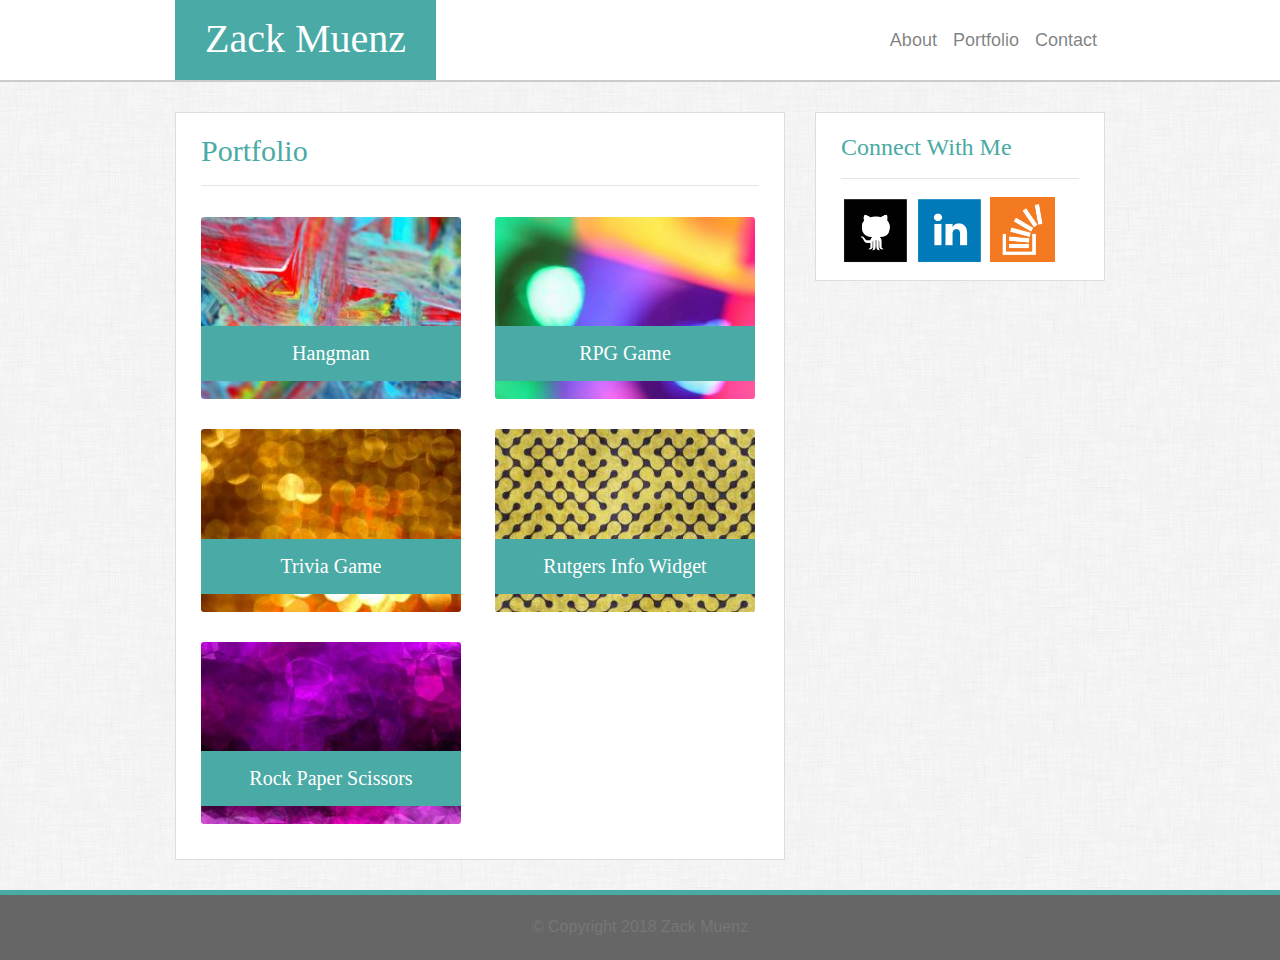
==== portfolio.html @ 8aa84c78 "Updated files" ====
<!DOCTYPE html>
<html lang="en">

<head>
    <meta charset="UTF-8">
    <meta name="viewport" content="width=device-width, initial-scale=1.0">
    <meta http-equiv="X-UA-Compatible" content="ie=edge">
    <link href="https://maxcdn.bootstrapcdn.com/bootstrap/4.0.0/css/bootstrap.min.css" rel="stylesheet" integrity="sha384-Gn5384xqQ1aoWXA+058RXPxPg6fy4IWvTNh0E263XmFcJlSAwiGgFAW/dAiS6JXm"
        crossorigin="anonymous">
    <link rel="stylesheet" type="text/css" href="assets/css/style.css">
    <title>Portfolio</title>
</head>

<body>
    <nav class="navbar navbar-expand-lg navbar-light bg-light" style="border-bottom: solid 2px #cccccc;">
        <div class="container">
            <a class="navbar-brand" href="#">
                <div class="teal-container">
                    <h1 class="name">Zack Muenz</h1>
                </div>
            </a>
            <button class="navbar-toggler" type="button" data-toggle="collapse" data-target="#navbarSupportedContent" aria-controls="navbarSupportedContent"
                aria-expanded="false" aria-label="Toggle navigation">
                <span class="navbar-toggler-icon"></span>
            </button>

            <div class="collapse navbar-collapse justify-content-end" id="navbarSupportedContent">
                <ul class="navbar-nav ml-auto">
                    <li class="nav-item">
                        <a class="nav-link navigation-links" href="index.html">About</a>
                    </li>
                    <li class="nav-item">
                        <a class="nav-link navigation-links" href="portfolio.html">Portfolio</a>
                    </li>
                    <li class="nav-item">
                        <a class="nav-link navigation-links" href="contact.html">Contact</a>
                    </li>
                </ul>
            </div>
        </div>
    </nav>

    <div class="container">
        <div class="row">
            <section class="col-lg-8 col-md-8 col-12 col-sm-12">
                <div class="left-section">
                    <h2>
                        Portfolio
                    </h2>
                    <hr>
                    <div class="row">
                        <div class="col-lg-6 col-md-12 col-12 col-sm-12">
                            <div class="card text-white">
                                <img class="card-img" src="assets/images/placeholder1.jpg" alt="Card image">
                                <div class="card-img-overlay">
                                    <h5 class="card-title">Hangman</h5>
                                </div>
                            </div>
                        </div>
                        <div class="col-lg-6 col-md-12 col-12 col-sm-12">
                            <div class="card text-white">
                                <img class="card-img" src="assets/images/placeholder2.jpg" alt="Card image">
                                <div class="card-img-overlay">
                                    <h5 class="card-title">RPG Game</h5>
                                </div>
                            </div>
                        </div>
                    </div>
                    <div class="row">
                        <div class="col-lg-6 col-md-12 col-12 col-sm-12">
                            <div class="card text-white">
                                <img class="card-img" src="assets/images/placeholder3.jpg" alt="Card image">
                                <div class="card-img-overlay">
                                    <h5 class="card-title">Trivia Game</h5>
                                </div>
                            </div>
                        </div>
                        <div class="col-lg-6 col-md-12 col-12 col-sm-12">
                            <div class="card text-white">
                                <img class="card-img" src="assets/images/placeholder4.jpg" alt="Card image">
                                <div class="card-img-overlay">
                                    <h5 class="card-title">Rutgers Info Widget</h5>
                                </div>
                            </div>
                        </div>
                    </div>
                    <div class="row">
                        <div class="col-lg-6 col-md-12 col-12 col-sm-12">
                            <div class="card text-white">
                                <img class="card-img" src="assets/images/placeholder5.jpg" alt="Card image">
                                <div class="card-img-overlay">
                                    <h5 class="card-title">Rock Paper Scissors</h5>
                                </div>
                            </div>
                        </div>
                        <div class="col-lg-6 col-md-12 col-12 col-sm-12">
                        </div>
                    </div>
                </div>
            </section>

            <aside class="col-lg-4 col-md-4 col-12 col-sm-12">
                <div class="right-aside">
                    <h3>
                        Connect With Me
                    </h3>
                    <hr>
                    <a href="https://github.com/zmuenz">
                        <img src="assets/images/GitHub-Icon.png" alt="GitHub Icon" width="70">
                    </a>
                    <a href="https://www.linkedin.com/in/zackmuenz/">
                        <img src="assets/images/LinkedIn-Icon.png" alt="LinkedIn Icon" width="70">
                    </a>
                    <a href="https://stackoverflow.com/users/9143154/zack-muenz?tab=profile">
                        <img src="assets/images/StackOverflow-Icon.png" alt="Stack Overflow Icon" width="65">
                    </a>
                </div>
            </aside>
        </div>
    </div>

    <footer class="footer">
        <div>
            <p id="footerCopy">&copy; Copyright 2018 Zack Muenz</p>
        </div>
    </footer>

    <script src="https://code.jquery.com/jquery-3.2.1.slim.min.js" integrity="sha384-KJ3o2DKtIkvYIK3UENzmM7KCkRr/rE9/Qpg6aAZGJwFDMVNA/GpGFF93hXpG5KkN"
        crossorigin="anonymous"></script>
    <script src="https://cdnjs.cloudflare.com/ajax/libs/popper.js/1.12.9/umd/popper.min.js" integrity="sha384-ApNbgh9B+Y1QKtv3Rn7W3mgPxhU9K/ScQsAP7hUibX39j7fakFPskvXusvfa0b4Q"
        crossorigin="anonymous"></script>
    <script src="https://maxcdn.bootstrapcdn.com/bootstrap/4.0.0/js/bootstrap.min.js" integrity="sha384-JZR6Spejh4U02d8jOt6vLEHfe/JQGiRRSQQxSfFWpi1MquVdAyjUar5+76PVCmYl"
        crossorigin="anonymous"></script>
</body>

</html>
---- assets/css/style.css ----
.navbar {
	position: relative;
	display: -webkit-box;
	display: -ms-flexbox;
	display: flex;
	-ms-flex-wrap: wrap;
	flex-wrap: wrap;
	-webkit-box-align: center;
	-ms-flex-align: center;
	align-items: center;
	-webkit-box-pack: justify;
	-ms-flex-pack: justify;
	justify-content: space-between;
	padding: 0 1rem;
  }

.navbar-brand {
	display: inline-block;
	background: #4aaaa5;
	padding-top: 0;
	padding-bottom: 0;
	margin-right: 1rem;
	font-size: 1.25rem;
	line-height: inherit;
	white-space: nowrap;
}

a:hover {
	color: #0056b3;
	text-decoration: none;
  }

#profilePic{
	margin: 0 20px 5px 0;
	width: 175px;
}

.btn-teal {
	color: #fff;
	background-color: #4aaaa5;
	border-color: #4aaaa5;
}

label {
	display: inline-block;
	margin-bottom: .5rem;
	color: #777777;
	font-size: 16px;
	font-family: "Arial", "Helvetica Neue", Helvetica, sans-serif;
}

.left-section{
	background: #fff;
	border: solid 1px #dddddd;
	padding: 20px 25px 20px;
	margin: 30px 0 0;
}

.right-aside{
	background: #fff;
	border: solid 1px #dddddd;
	padding: 20px 25px 15px;
	margin: 30px 0;
}

.navigation-links{
	font-size: 18px;
	color: #777777;
	font-family: "Arial", "Helvetica Neue", Helvetica, sans-serif;
	padding: 0 10px;
}

.name{
	color: #fff;
	font-family: "Georgia", Times, "Times New Roman", serif;
	padding: 15px 30px;
}

h1, h2, h3{
	font-family: "Georgia", Times, "Times New Roman", serif;
}

h2{
	color: #4aaaa5;
	font-size: 30px;
}

h3{
	color: #4aaaa5;
	font-size: 24px;
}

body{
	background-image: url('../images/dust_scratches.png');
	background-repeat: repeat;
	height: 100%;
	margin: 0;
}

.teal-container{
	width: 100%;
	height: 80px;
	background-color: #4aaaa5;
	text-align: center;
	color: #fff;
}

.project-name-box{
	position: absolute;
	width: 100%;
	height: 30%;
	background-color: #4aaaa5;
	top: 60%;
	text-align: center;
	color: #fff;
	font-family: "Arial", "Helvetica Neue", Helvetica, sans-serif;
}

.portfolio-image{
	width: 260px;
	margin: 10px 0;
}

.card {
	position: relative;
	display: -webkit-box;
	display: -ms-flexbox;
	display: flex;
	-webkit-box-orient: vertical;
	-webkit-box-direction: normal;
	-ms-flex-direction: column;
	flex-direction: column;
	min-width: 0;
	max-width: 260px;
	word-wrap: break-word;
	background-color: #fff;
	background-clip: border-box;
	border: none;
	margin: 15px 0;
}

.card-img {
	width: 100%;
}

.card-img-overlay {
	position: absolute;
	top: 60%;
	right: 0;
	bottom: 10%;
	left: 0;
	background: #4aaaa5;
	text-align: center;
}

h4{
	line-height: 1em;
	color: #fff;
	font-family: "Georgia", Times, "Times New Roman", serif;
}

h5{
	margin: -5px 0 0 0;
	font-family: "Georgia", Times, "Times New Roman", serif;
}

.footer{
	position: relative;
	background: #666666;
	border-top: 5px solid #4aaaa5;
	bottom: 0;
	left: 0;
	margin: 30px 0 0 0;
	height: 70px;
	width: 100%;
	text-align: center;
	clear: both;
	padding: auto;
	color: #fff;
}

#footerCopy{
	color: #777777;
	padding: 20px 0 0;
	font-size: 16px;
}

.bg-light {
	background-color: #ffffff !important;
  }

  @media (min-width: 1200px) {
	.container {
	  max-width: 960px;
	}
  }
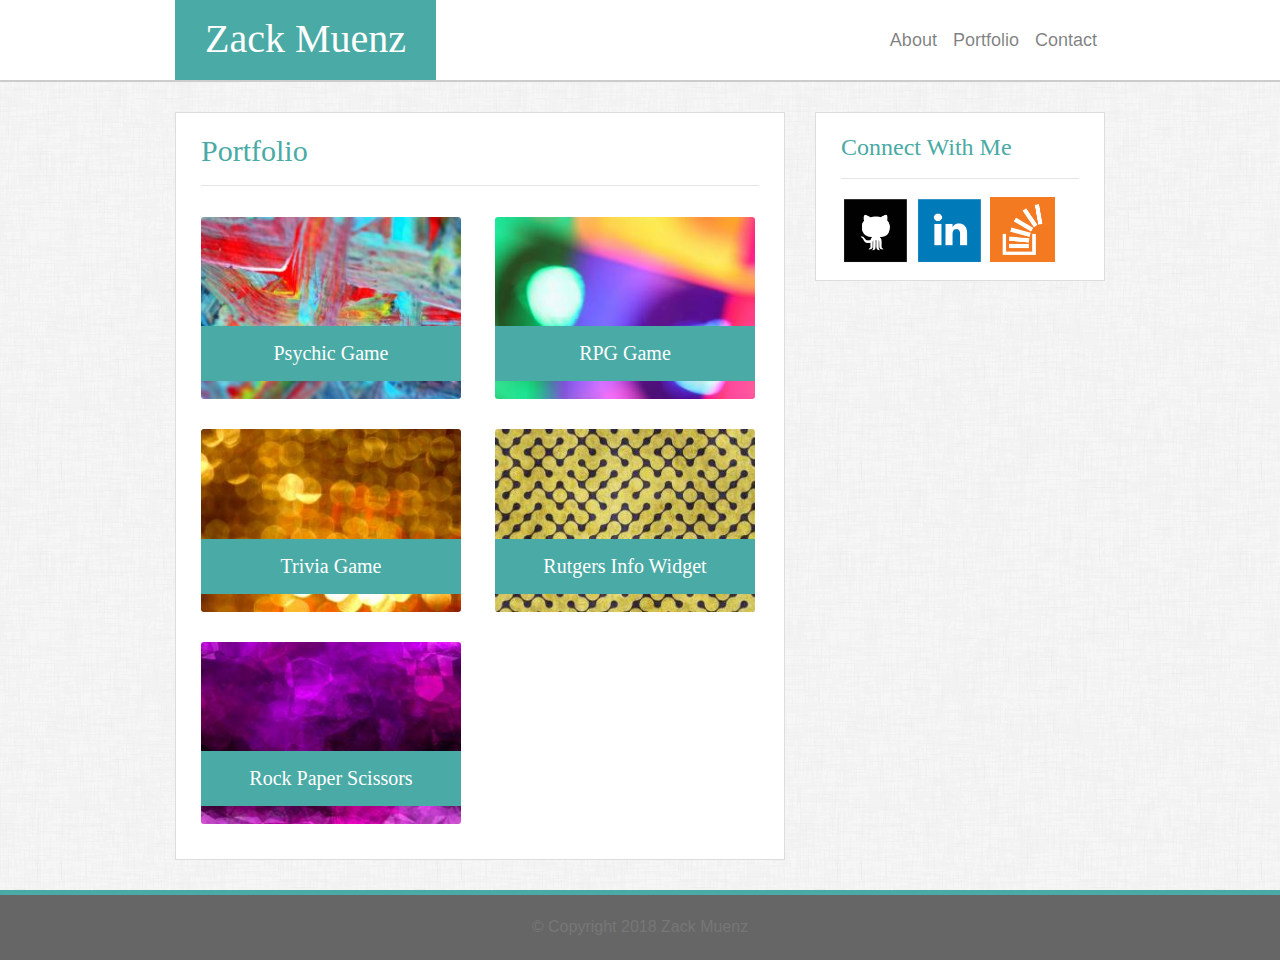
==== commit d98e7708: "Updated psychic game link" ====
--- a/portfolio.html
+++ b/portfolio.html
@@ -50,12 +50,14 @@
                     <hr>
                     <div class="row">
                         <div class="col-lg-6 col-md-12 col-12 col-sm-12">
-                            <div class="card text-white">
-                                <img class="card-img" src="assets/images/placeholder1.jpg" alt="Card image">
-                                <div class="card-img-overlay">
-                                    <h5 class="card-title">Hangman</h5>
+                            <a href="https://zmuenz.github.io/Psychic-Game/">
+                                <div class="card text-white">
+                                    <img class="card-img" src="assets/images/placeholder1.jpg" alt="Card image">
+                                    <div class="card-img-overlay">
+                                        <h5 class="card-title">Psychic Game</h5>
+                                    </div>
                                 </div>
-                            </div>
+                            </a>
                         </div>
                         <div class="col-lg-6 col-md-12 col-12 col-sm-12">
                             <div class="card text-white">
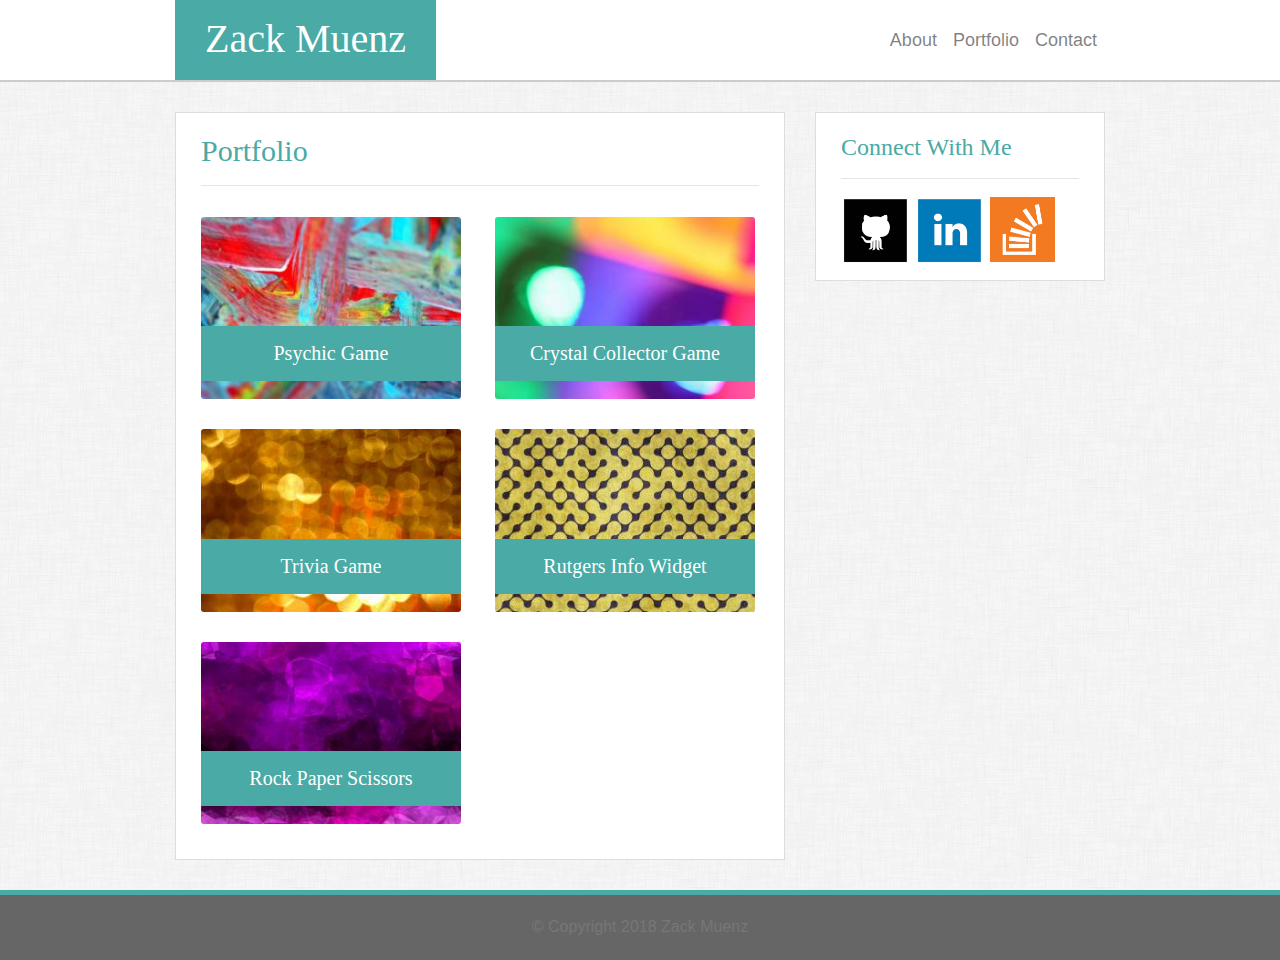
==== commit 81364d45: "added link to crystal game" ====
--- a/portfolio.html
+++ b/portfolio.html
@@ -60,12 +60,14 @@
                             </a>
                         </div>
                         <div class="col-lg-6 col-md-12 col-12 col-sm-12">
-                            <div class="card text-white">
-                                <img class="card-img" src="assets/images/placeholder2.jpg" alt="Card image">
-                                <div class="card-img-overlay">
-                                    <h5 class="card-title">RPG Game</h5>
+                            <a href="https://zmuenz.github.io/week-4-game/">
+                                <div class="card text-white">
+                                    <img class="card-img" src="assets/images/placeholder2.jpg" alt="Card image">
+                                    <div class="card-img-overlay">
+                                        <h5 class="card-title">Crystal Collector Game</h5>
+                                    </div>
                                 </div>
-                            </div>
+                            </a>
                         </div>
                     </div>
                     <div class="row">
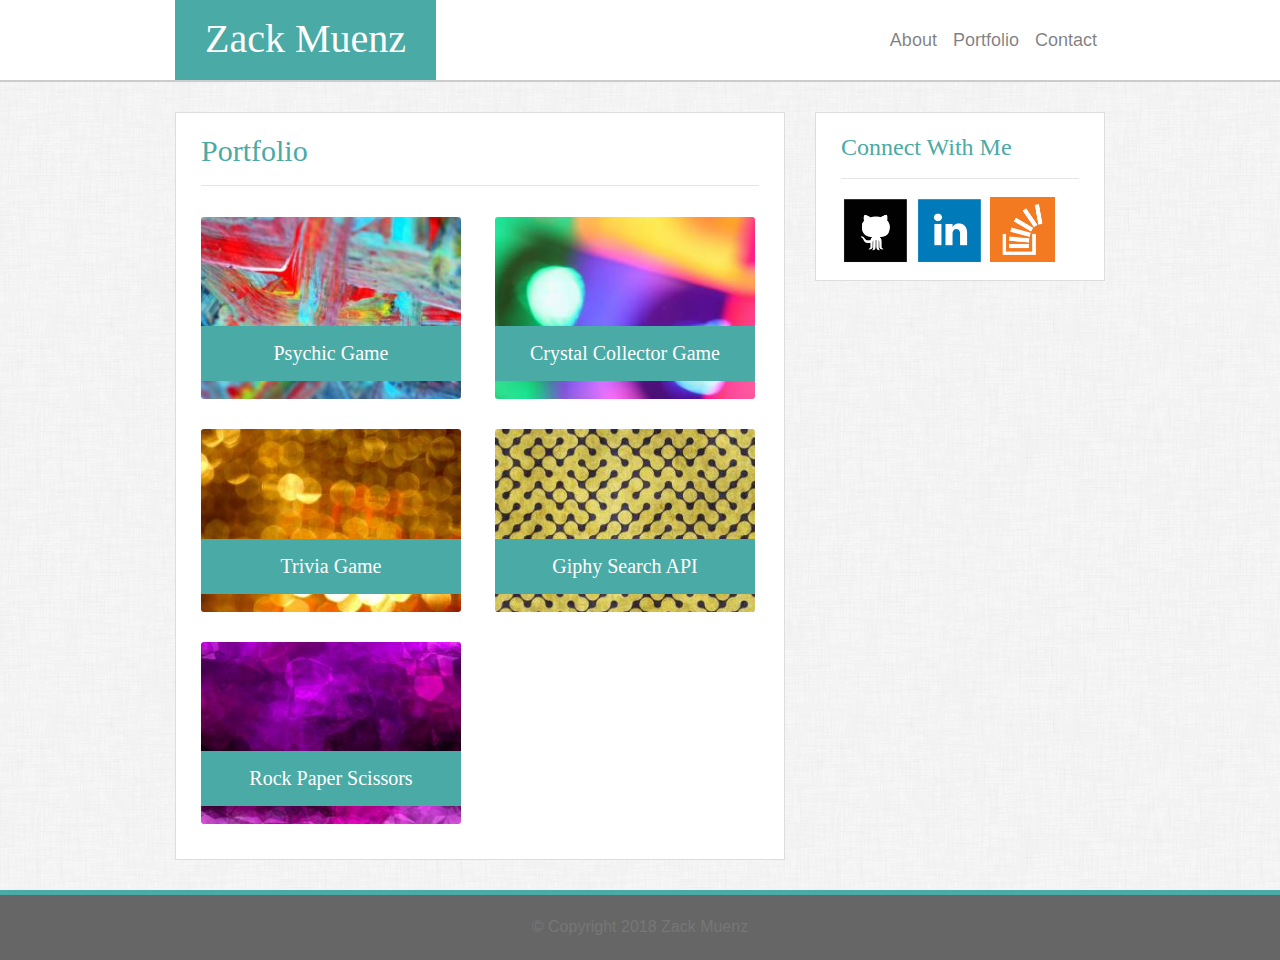
==== commit d4bf3b96: "Added Giphy Search API link" ====
--- a/portfolio.html
+++ b/portfolio.html
@@ -72,20 +72,24 @@
                     </div>
                     <div class="row">
                         <div class="col-lg-6 col-md-12 col-12 col-sm-12">
-                            <div class="card text-white">
-                                <img class="card-img" src="assets/images/placeholder3.jpg" alt="Card image">
-                                <div class="card-img-overlay">
-                                    <h5 class="card-title">Trivia Game</h5>
+                            <a href="https://zmuenz.github.io/TriviaGame/">
+                                <div class="card text-white">
+                                    <img class="card-img" src="assets/images/placeholder3.jpg" alt="Card image">
+                                    <div class="card-img-overlay">
+                                        <h5 class="card-title">Trivia Game</h5>
+                                    </div>
                                 </div>
-                            </div>
+                            </a>
                         </div>
                         <div class="col-lg-6 col-md-12 col-12 col-sm-12">
-                            <div class="card text-white">
-                                <img class="card-img" src="assets/images/placeholder4.jpg" alt="Card image">
-                                <div class="card-img-overlay">
-                                    <h5 class="card-title">Rutgers Info Widget</h5>
+                            <a href="https://zmuenz.github.io/Giphy-Search/">
+                                <div class="card text-white">
+                                    <img class="card-img" src="assets/images/placeholder4.jpg" alt="Card image">
+                                    <div class="card-img-overlay">
+                                        <h5 class="card-title">Giphy Search API</h5>
+                                    </div>
                                 </div>
-                            </div>
+                            </a>
                         </div>
                     </div>
                     <div class="row">
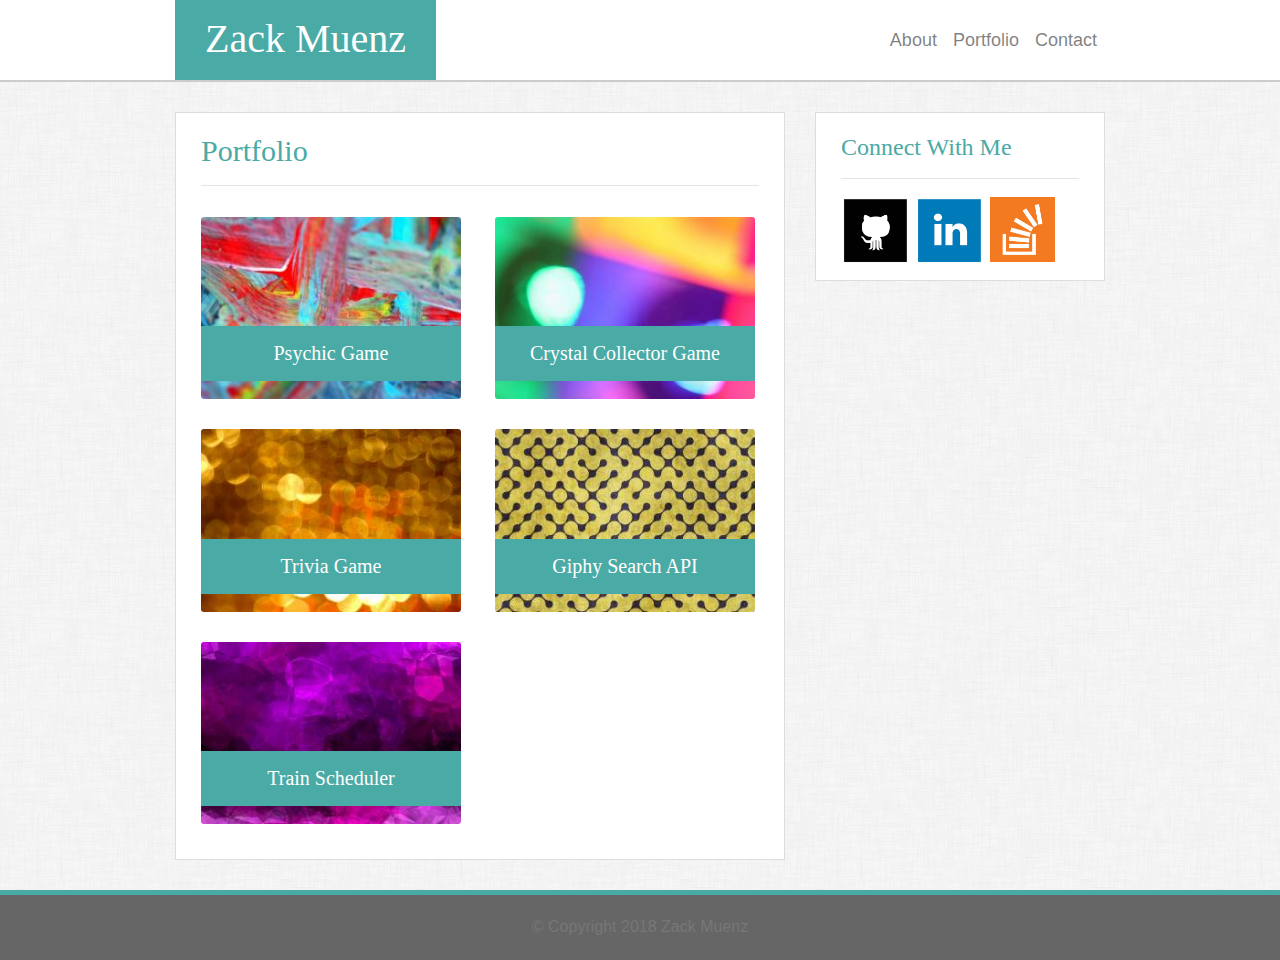
==== commit 7870b125: "added link to train scheduler" ====
--- a/portfolio.html
+++ b/portfolio.html
@@ -94,12 +94,14 @@
                     </div>
                     <div class="row">
                         <div class="col-lg-6 col-md-12 col-12 col-sm-12">
-                            <div class="card text-white">
-                                <img class="card-img" src="assets/images/placeholder5.jpg" alt="Card image">
-                                <div class="card-img-overlay">
-                                    <h5 class="card-title">Rock Paper Scissors</h5>
+                            <a href="https://zmuenz.github.io/Train-Scheduler/">
+                                <div class="card text-white">
+                                    <img class="card-img" src="assets/images/placeholder5.jpg" alt="Card image">
+                                    <div class="card-img-overlay">
+                                        <h5 class="card-title">Train Scheduler</h5>
+                                    </div>
                                 </div>
-                            </div>
+                            </a>
                         </div>
                         <div class="col-lg-6 col-md-12 col-12 col-sm-12">
                         </div>
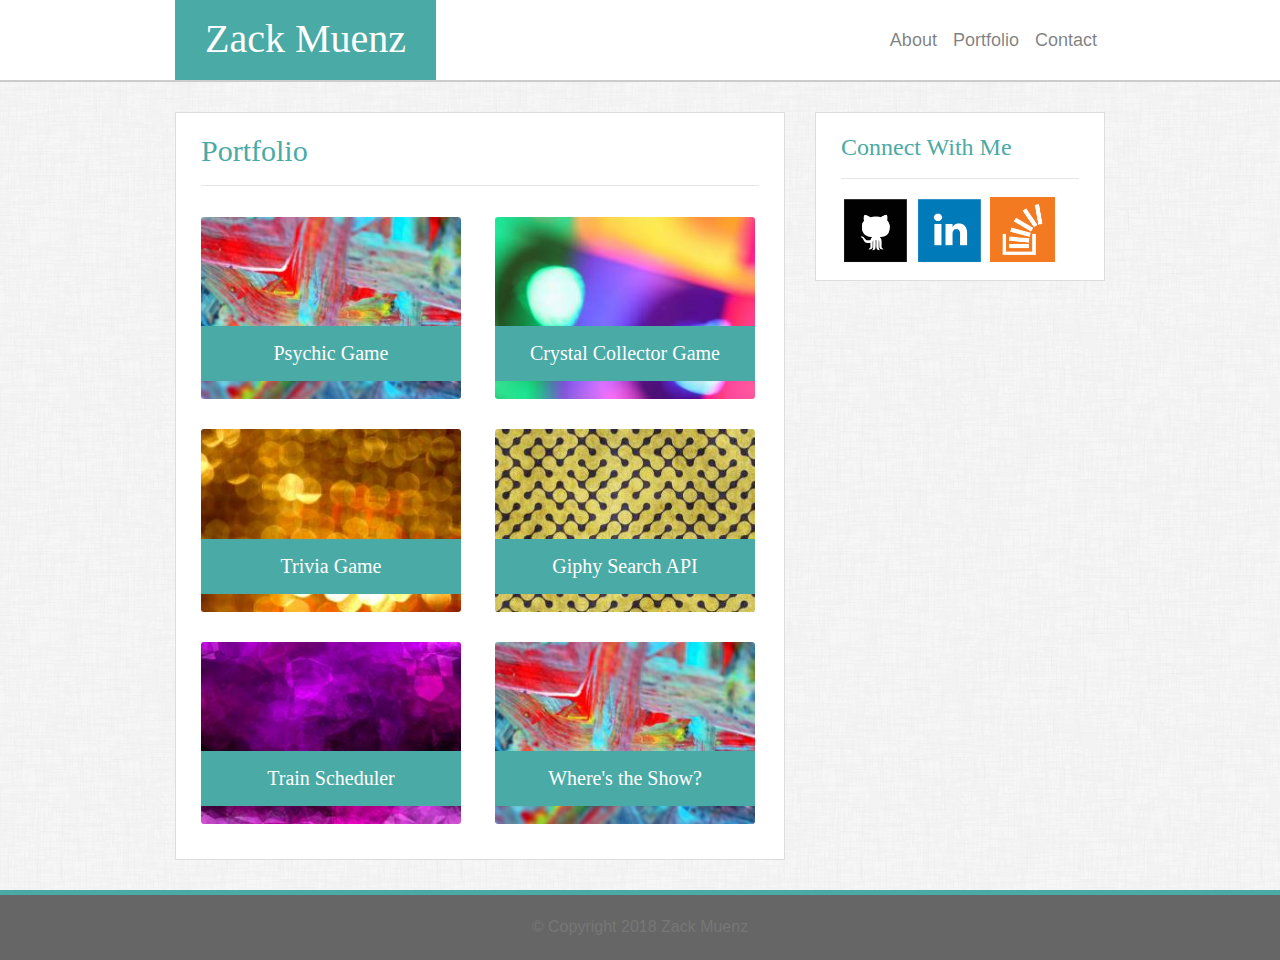
==== commit 9de103e4: "added link to Project 1" ====
--- a/portfolio.html
+++ b/portfolio.html
@@ -104,6 +104,14 @@
                             </a>
                         </div>
                         <div class="col-lg-6 col-md-12 col-12 col-sm-12">
+                            <a href="https://zmuenz.github.io/Wheres-The-Show/">
+                                <div class="card text-white">
+                                    <img class="card-img" src="assets/images/placeholder1.jpg" alt="Card image">
+                                    <div class="card-img-overlay">
+                                        <h5 class="card-title">Where's the Show?</h5>
+                                    </div>
+                                </div>
+                            </a>
                         </div>
                     </div>
                 </div>
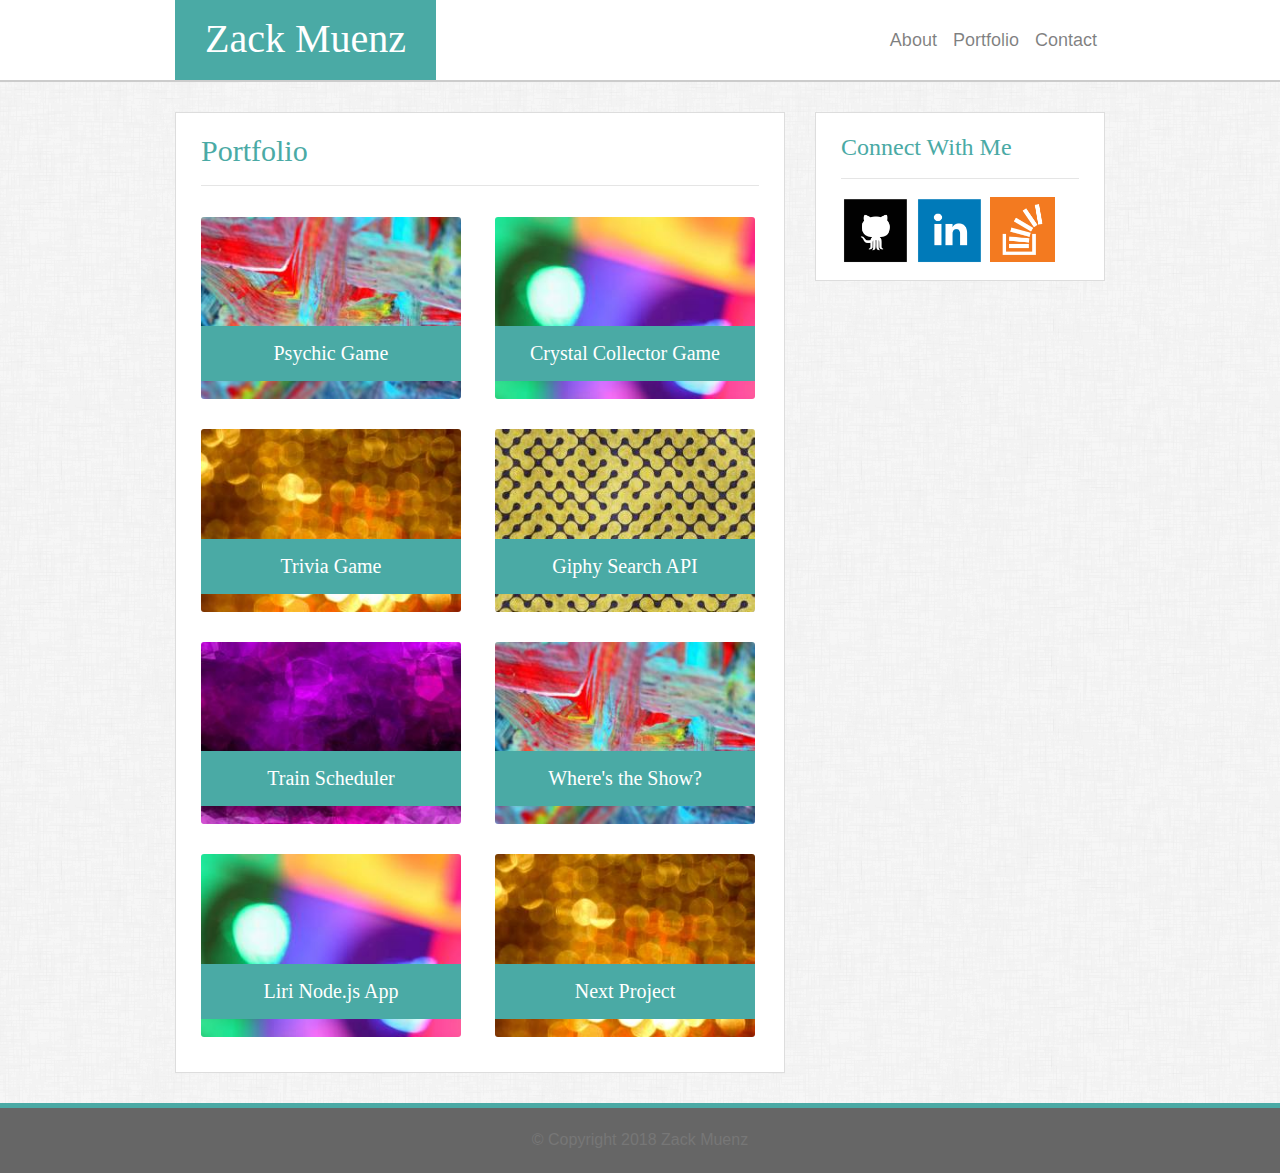
==== commit a9046a2a: "Updated with Liri Node App" ====
--- a/portfolio.html
+++ b/portfolio.html
@@ -114,6 +114,28 @@
                             </a>
                         </div>
                     </div>
+                    <div class="row">
+                        <div class="col-lg-6 col-md-12 col-12 col-sm-12">
+                            <a href="https://github.com/zmuenz/liri-node-app">
+                                <div class="card text-white">
+                                    <img class="card-img" src="assets/images/placeholder2.jpg" alt="Card image">
+                                    <div class="card-img-overlay">
+                                        <h5 class="card-title">Liri Node.js App</h5>
+                                    </div>
+                                </div>
+                            </a>
+                        </div>
+                        <div class="col-lg-6 col-md-12 col-12 col-sm-12">
+                            <a href="">
+                                <div class="card text-white">
+                                    <img class="card-img" src="assets/images/placeholder3.jpg" alt="Card image">
+                                    <div class="card-img-overlay">
+                                        <h5 class="card-title">Next Project</h5>
+                                    </div>
+                                </div>
+                            </a>
+                        </div>
+                    </div>
                 </div>
             </section>
 
